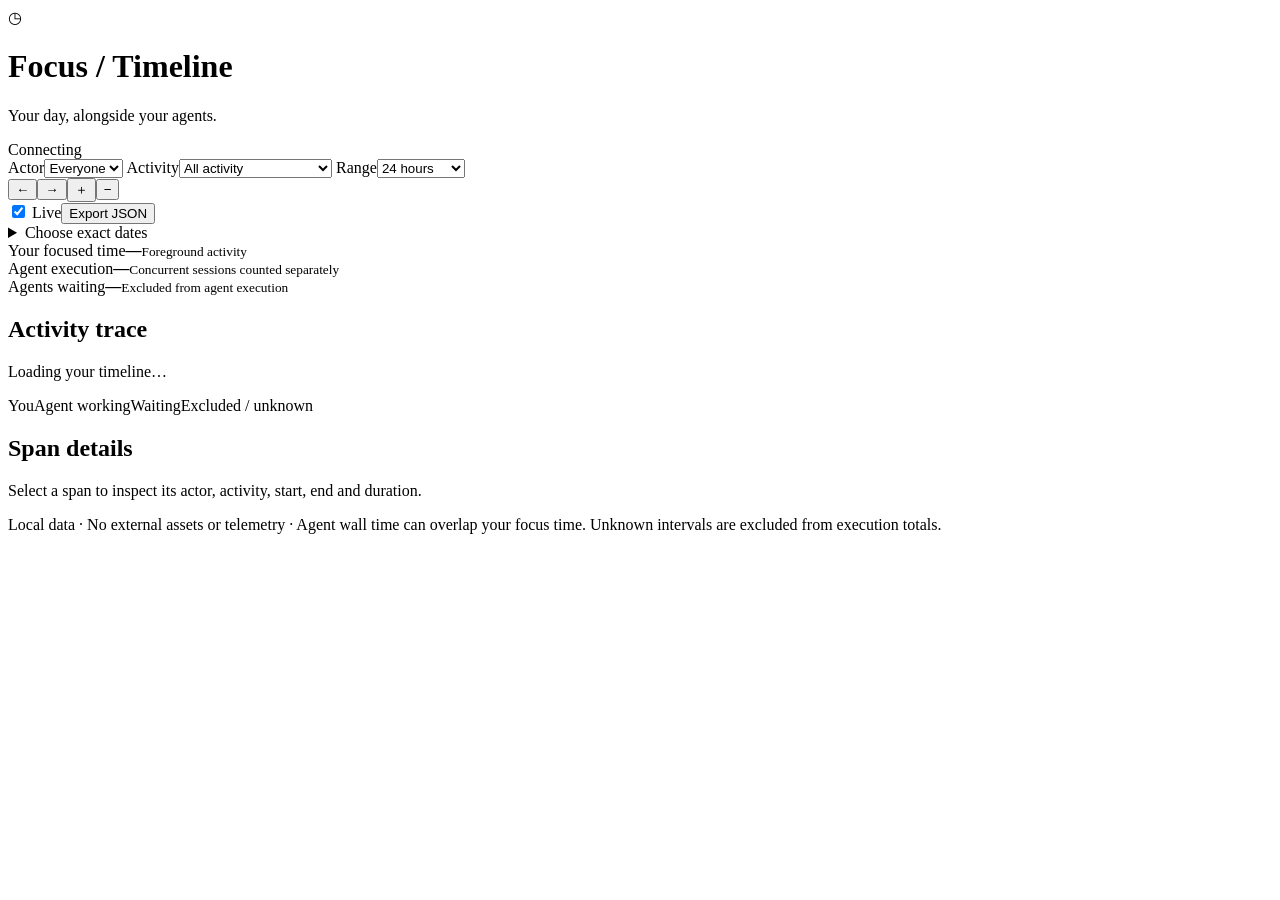
==== poc/timeline-web/index.html @ 128c2ccc "feat: track background agent sessions and add local timeline" ====
<!doctype html>
<html lang="en">
<head><meta charset="utf-8"><meta name="viewport" content="width=device-width,initial-scale=1"><title>Focus · Timeline</title><link rel="stylesheet" href="/style.css"><script src="/app.js" defer></script></head>
<body>
<header><div class="brand"><span class="mark">◷</span><div><h1>Focus <span>/ Timeline</span></h1><p>Your day, alongside your agents.</p></div></div><div class="connection"><span id="dot"></span><span id="connection" role="status">Connecting</span></div></header>
<main>
<section class="toolbar" aria-label="Timeline controls">
<label>Actor<select id="agent"><option value="">Everyone</option><option value="human">You</option><option>claude</option><option>pi</option><option>kiro-cli</option></select></label>
<label>Activity<select id="status"><option value="">All activity</option><option value="working">Agent working</option><option value="waiting">Waiting</option><option value="tracking">Your focus</option><option value="paused">Paused</option><option value="idle">Idle</option><option value="locked">Locked</option><option value="unknown">Unknown / interrupted</option><option value="activity-unavailable">Activity unavailable</option><option value="IPC unavailable">IPC unavailable</option><option value="no focus">No focus</option></select></label>
<label>Range<select id="range"><option value="900000">15 minutes</option><option value="3600000">1 hour</option><option value="21600000">6 hours</option><option value="86400000" selected>24 hours</option></select></label>
<div class="navigation"><button id="previous" aria-label="Previous time range">←</button><button id="next" aria-label="Next time range">→</button><button id="zoom-in" aria-label="Zoom in">＋</button><button id="zoom-out" aria-label="Zoom out">−</button></div>
<label class="live"><input type="checkbox" id="live" checked> Live</label><button id="export">Export JSON</button>
</section>
<details class="custom"><summary>Choose exact dates</summary><form id="dates"><label>From<input id="from" type="datetime-local" required></label><label>To<input id="to" type="datetime-local" required></label><button>Apply range</button></form></details>
<section class="metrics" aria-label="Totals in selected range"><article><span>Your focused time</span><strong id="human-total">—</strong><small>Foreground activity</small></article><article><span>Agent execution</span><strong id="agent-total">—</strong><small>Concurrent sessions counted separately</small></article><article><span>Agents waiting</span><strong id="waiting-total">—</strong><small>Excluded from agent execution</small></article></section>
<section class="panel"><div class="panel-heading"><div><h2>Activity trace</h2><p id="range-label">Loading your timeline…</p></div><div class="legend"><span class="human">You</span><span class="working">Agent working</span><span class="waiting">Waiting</span><span class="unknown">Excluded / unknown</span></div></div><div id="notice" role="status"></div><div id="timeline" aria-label="Activity timeline"></div><div id="empty" hidden><h3>No activity in this range</h3><p>Start the focus tracker with <code>--timeline</code>, or connect an agent using the integration guide.</p><p>Older summary checkpoints have no timeline history.</p></div></section>
<section id="inspector" class="panel inspector" aria-label="Selected span details"><h2>Span details</h2><p>Select a span to inspect its actor, activity, start, end and duration.</p></section>
<footer>Local data · No external assets or telemetry · Agent wall time can overlap your focus time. <span>Unknown intervals are excluded from execution totals.</span></footer>
</main>
</body></html>
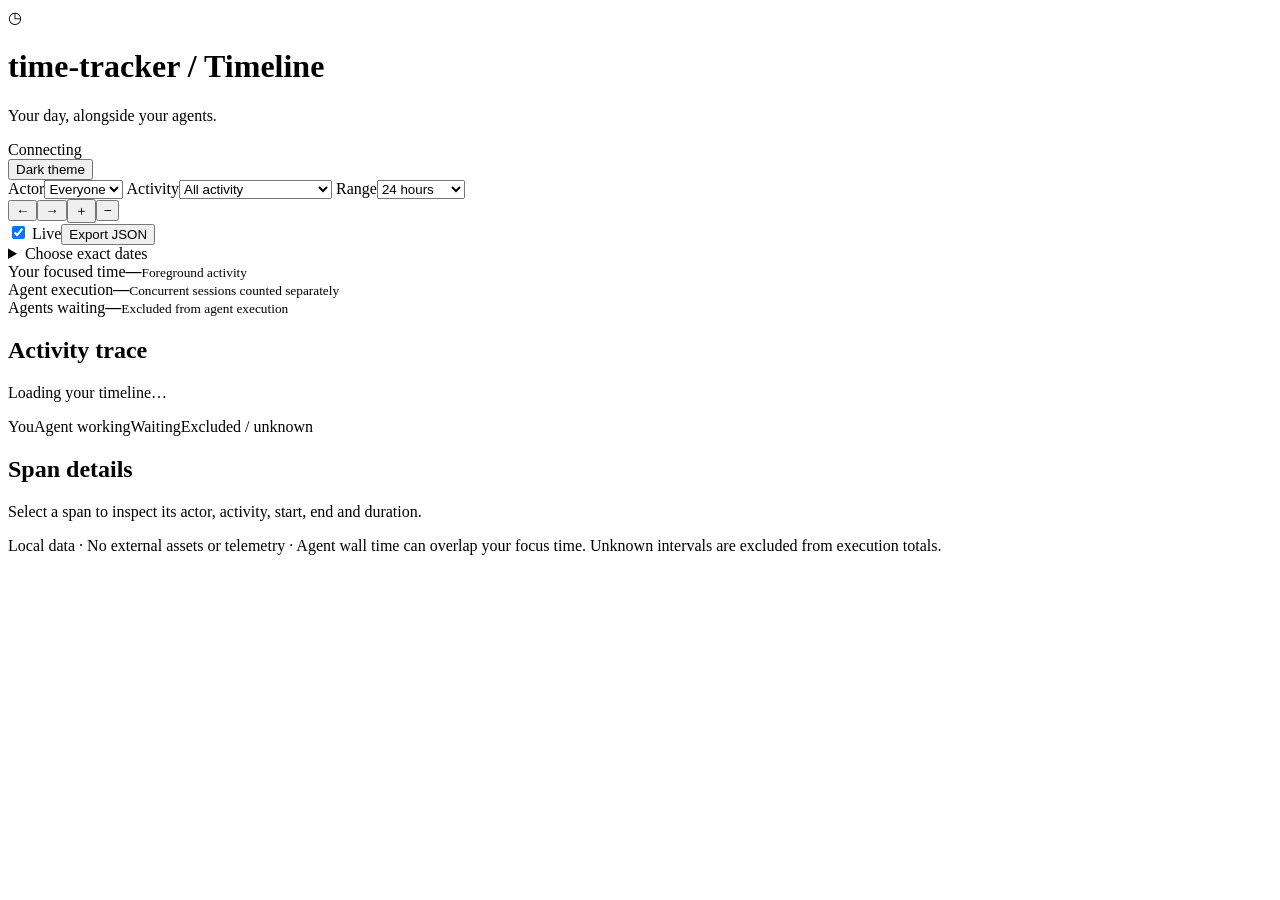
==== commit ba99734b: "feat: match timeline to neutral report light and dark themes" ====
--- a/poc/timeline-web/index.html
+++ b/poc/timeline-web/index.html
@@ -2,7 +2,7 @@
 <html lang="en">
 <head><meta charset="utf-8"><meta name="viewport" content="width=device-width,initial-scale=1"><title>Focus · Timeline</title><link rel="stylesheet" href="/style.css"><script src="/app.js" defer></script></head>
 <body>
-<header><div class="brand"><span class="mark">◷</span><div><h1>Focus <span>/ Timeline</span></h1><p>Your day, alongside your agents.</p></div></div><div class="connection"><span id="dot"></span><span id="connection" role="status">Connecting</span></div></header>
+<header><div class="brand"><span class="mark" aria-hidden="true">◷</span><div><h1>time-tracker <span>/ Timeline</span></h1><p>Your day, alongside your agents.</p></div></div><div class="header-tools"><div class="connection"><span id="dot"></span><span id="connection" role="status">Connecting</span></div><button id="theme-toggle" type="button" aria-pressed="false">Dark theme</button></div></header>
 <main>
 <section class="toolbar" aria-label="Timeline controls">
 <label>Actor<select id="agent"><option value="">Everyone</option><option value="human">You</option><option>claude</option><option>pi</option><option>kiro-cli</option></select></label>
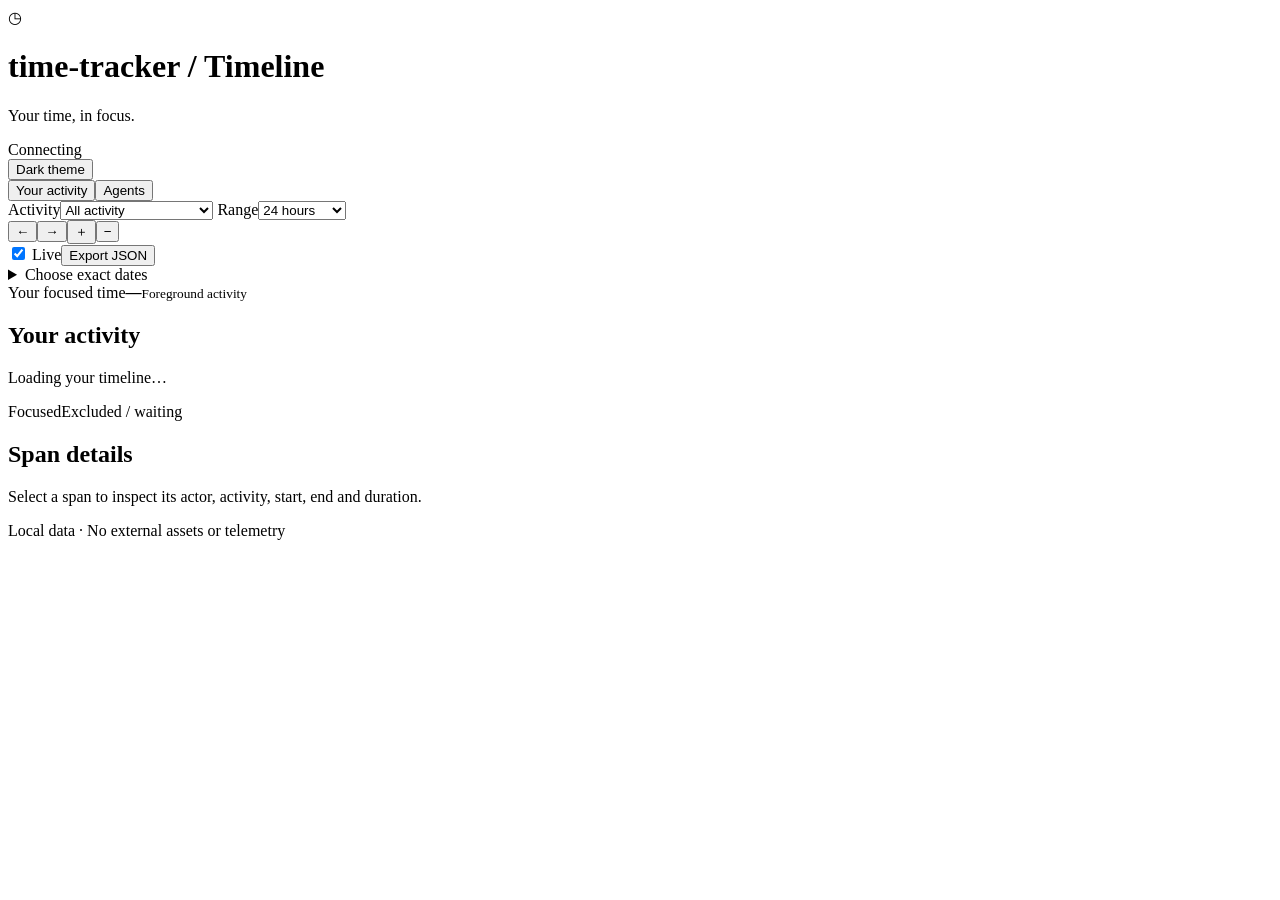
==== commit 91a87f35: "feat: prioritize personal activity with separate monochrome agent view" ====
--- a/poc/timeline-web/index.html
+++ b/poc/timeline-web/index.html
@@ -2,19 +2,20 @@
 <html lang="en">
 <head><meta charset="utf-8"><meta name="viewport" content="width=device-width,initial-scale=1"><title>Focus · Timeline</title><link rel="stylesheet" href="/style.css"><script src="/app.js" defer></script></head>
 <body>
-<header><div class="brand"><span class="mark" aria-hidden="true">◷</span><div><h1>time-tracker <span>/ Timeline</span></h1><p>Your day, alongside your agents.</p></div></div><div class="header-tools"><div class="connection"><span id="dot"></span><span id="connection" role="status">Connecting</span></div><button id="theme-toggle" type="button" aria-pressed="false">Dark theme</button></div></header>
+<header><div class="brand"><span class="mark" aria-hidden="true">◷</span><div><h1>time-tracker <span>/ Timeline</span></h1><p>Your time, in focus.</p></div></div><div class="header-tools"><div class="connection"><span id="dot"></span><span id="connection" role="status">Connecting</span></div><button id="theme-toggle" type="button" aria-pressed="false">Dark theme</button></div></header>
 <main>
+<nav class="view-switch" aria-label="Timeline view"><button id="view-person" type="button" aria-pressed="true">Your activity</button><button id="view-agents" type="button" aria-pressed="false">Agents</button></nav>
 <section class="toolbar" aria-label="Timeline controls">
-<label>Actor<select id="agent"><option value="">Everyone</option><option value="human">You</option><option>claude</option><option>pi</option><option>kiro-cli</option></select></label>
+<label id="agent-filter" hidden>Agent<select id="agent"><option value="agents">All agents</option><option>claude</option><option>pi</option><option>kiro-cli</option></select></label>
 <label>Activity<select id="status"><option value="">All activity</option><option value="working">Agent working</option><option value="waiting">Waiting</option><option value="tracking">Your focus</option><option value="paused">Paused</option><option value="idle">Idle</option><option value="locked">Locked</option><option value="unknown">Unknown / interrupted</option><option value="activity-unavailable">Activity unavailable</option><option value="IPC unavailable">IPC unavailable</option><option value="no focus">No focus</option></select></label>
 <label>Range<select id="range"><option value="900000">15 minutes</option><option value="3600000">1 hour</option><option value="21600000">6 hours</option><option value="86400000" selected>24 hours</option></select></label>
 <div class="navigation"><button id="previous" aria-label="Previous time range">←</button><button id="next" aria-label="Next time range">→</button><button id="zoom-in" aria-label="Zoom in">＋</button><button id="zoom-out" aria-label="Zoom out">−</button></div>
 <label class="live"><input type="checkbox" id="live" checked> Live</label><button id="export">Export JSON</button>
 </section>
 <details class="custom"><summary>Choose exact dates</summary><form id="dates"><label>From<input id="from" type="datetime-local" required></label><label>To<input id="to" type="datetime-local" required></label><button>Apply range</button></form></details>
-<section class="metrics" aria-label="Totals in selected range"><article><span>Your focused time</span><strong id="human-total">—</strong><small>Foreground activity</small></article><article><span>Agent execution</span><strong id="agent-total">—</strong><small>Concurrent sessions counted separately</small></article><article><span>Agents waiting</span><strong id="waiting-total">—</strong><small>Excluded from agent execution</small></article></section>
-<section class="panel"><div class="panel-heading"><div><h2>Activity trace</h2><p id="range-label">Loading your timeline…</p></div><div class="legend"><span class="human">You</span><span class="working">Agent working</span><span class="waiting">Waiting</span><span class="unknown">Excluded / unknown</span></div></div><div id="notice" role="status"></div><div id="timeline" aria-label="Activity timeline"></div><div id="empty" hidden><h3>No activity in this range</h3><p>Start the focus tracker with <code>--timeline</code>, or connect an agent using the integration guide.</p><p>Older summary checkpoints have no timeline history.</p></div></section>
+<section class="metrics" aria-label="Totals in selected range"><article id="human-metric"><span>Your focused time</span><strong id="human-total">—</strong><small>Foreground activity</small></article><article id="agent-metric" hidden><span>Agent execution</span><strong id="agent-total">—</strong><small>Concurrent sessions counted separately</small></article><article id="waiting-metric" hidden><span>Agents waiting</span><strong id="waiting-total">—</strong><small>Excluded from execution</small></article></section>
+<section class="panel"><div class="panel-heading"><div><h2 id="trace-title">Your activity</h2><p id="range-label">Loading your timeline…</p></div><div class="legend"><span id="legend-active" class="active">Focused</span><span class="excluded">Excluded / waiting</span></div></div><div id="notice" role="status"></div><div id="timeline" aria-label="Activity timeline"></div><div id="empty" hidden><h3 id="empty-title">No personal activity in this range</h3><p id="empty-help">Start the focus tracker with <code>--timeline</code> to record your activity.</p><p>Older summary checkpoints have no timeline history.</p></div></section>
 <section id="inspector" class="panel inspector" aria-label="Selected span details"><h2>Span details</h2><p>Select a span to inspect its actor, activity, start, end and duration.</p></section>
-<footer>Local data · No external assets or telemetry · Agent wall time can overlap your focus time. <span>Unknown intervals are excluded from execution totals.</span></footer>
+<footer>Local data · No external assets or telemetry <span id="agent-note" hidden>Concurrent agent wall time is separate from your focused time. Unknown intervals are excluded.</span></footer>
 </main>
 </body></html>
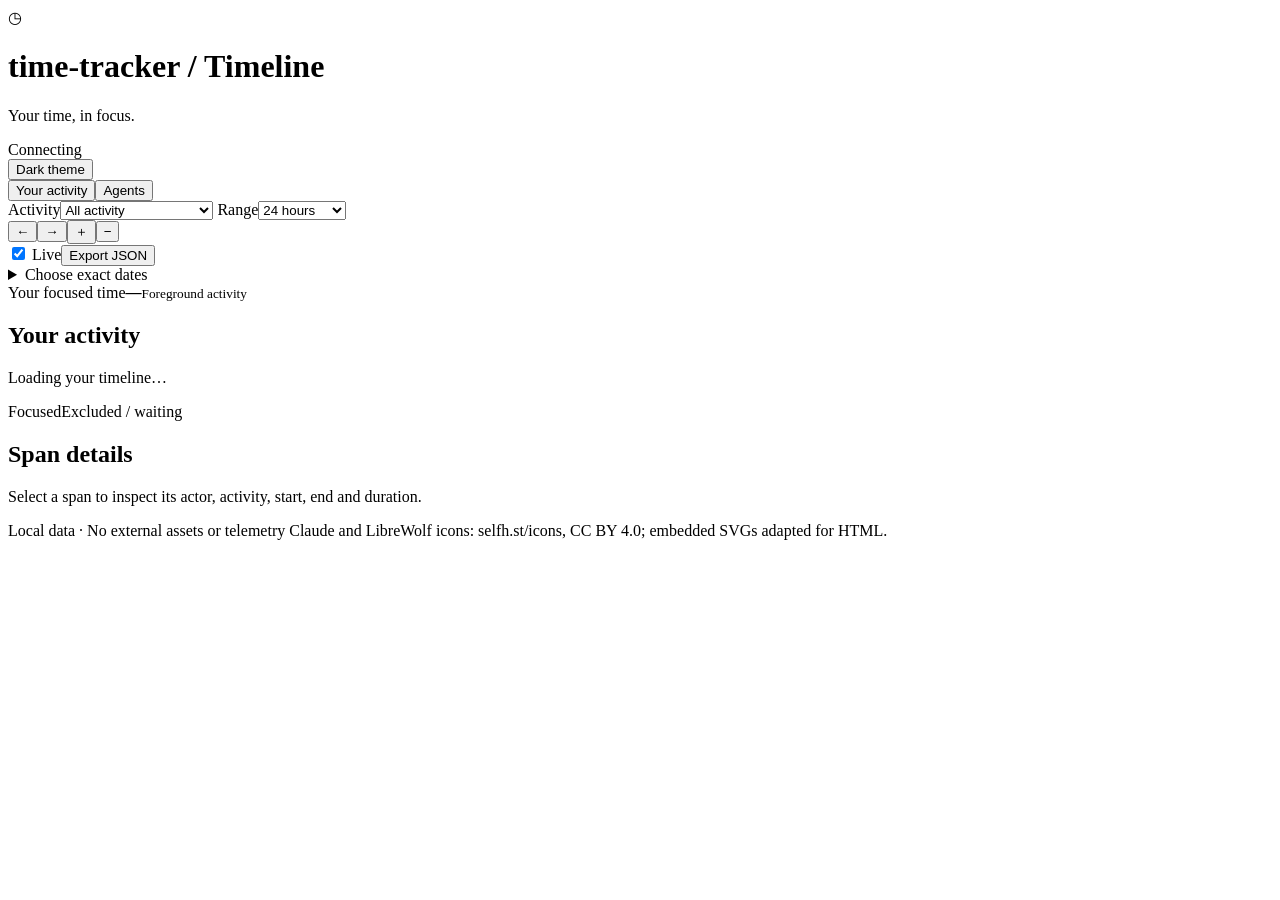
==== commit 71bcd9d0: "feat: reuse theme branch process icons in timeline views" ====
--- a/poc/timeline-web/index.html
+++ b/poc/timeline-web/index.html
@@ -16,6 +16,6 @@
 <section class="metrics" aria-label="Totals in selected range"><article id="human-metric"><span>Your focused time</span><strong id="human-total">—</strong><small>Foreground activity</small></article><article id="agent-metric" hidden><span>Agent execution</span><strong id="agent-total">—</strong><small>Concurrent sessions counted separately</small></article><article id="waiting-metric" hidden><span>Agents waiting</span><strong id="waiting-total">—</strong><small>Excluded from execution</small></article></section>
 <section class="panel"><div class="panel-heading"><div><h2 id="trace-title">Your activity</h2><p id="range-label">Loading your timeline…</p></div><div class="legend"><span id="legend-active" class="active">Focused</span><span class="excluded">Excluded / waiting</span></div></div><div id="notice" role="status"></div><div id="timeline" aria-label="Activity timeline"></div><div id="empty" hidden><h3 id="empty-title">No personal activity in this range</h3><p id="empty-help">Start the focus tracker with <code>--timeline</code> to record your activity.</p><p>Older summary checkpoints have no timeline history.</p></div></section>
 <section id="inspector" class="panel inspector" aria-label="Selected span details"><h2>Span details</h2><p>Select a span to inspect its actor, activity, start, end and duration.</p></section>
-<footer>Local data · No external assets or telemetry <span id="agent-note" hidden>Concurrent agent wall time is separate from your focused time. Unknown intervals are excluded.</span></footer>
+<footer>Local data · No external assets or telemetry <span id="agent-note" hidden>Concurrent agent wall time is separate from your focused time. Unknown intervals are excluded.</span><span>Claude and LibreWolf icons: selfh.st/icons, CC BY 4.0; embedded SVGs adapted for HTML.</span></footer>
 </main>
 </body></html>
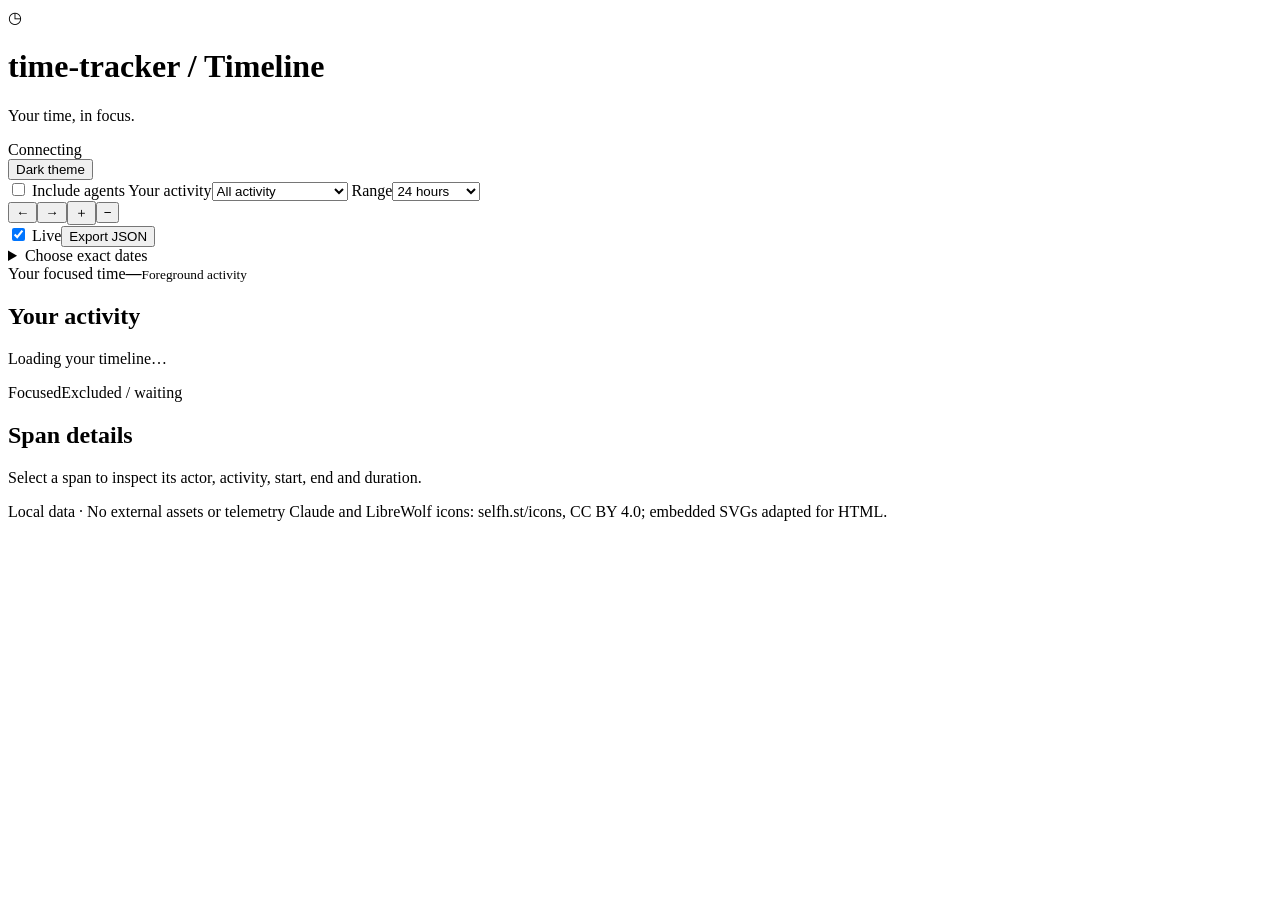
==== commit 08dea7e1: "feat: optionally include agents alongside personal focus" ====
--- a/poc/timeline-web/index.html
+++ b/poc/timeline-web/index.html
@@ -4,10 +4,11 @@
 <body>
 <header><div class="brand"><span class="mark" aria-hidden="true">◷</span><div><h1>time-tracker <span>/ Timeline</span></h1><p>Your time, in focus.</p></div></div><div class="header-tools"><div class="connection"><span id="dot"></span><span id="connection" role="status">Connecting</span></div><button id="theme-toggle" type="button" aria-pressed="false">Dark theme</button></div></header>
 <main>
-<nav class="view-switch" aria-label="Timeline view"><button id="view-person" type="button" aria-pressed="true">Your activity</button><button id="view-agents" type="button" aria-pressed="false">Agents</button></nav>
+
 <section class="toolbar" aria-label="Timeline controls">
+<label class="include-agents"><input id="include-agents" type="checkbox"> Include agents</label>
 <label id="agent-filter" hidden>Agent<select id="agent"><option value="agents">All agents</option><option>claude</option><option>pi</option><option>kiro-cli</option></select></label>
-<label>Activity<select id="status"><option value="">All activity</option><option value="working">Agent working</option><option value="waiting">Waiting</option><option value="tracking">Your focus</option><option value="paused">Paused</option><option value="idle">Idle</option><option value="locked">Locked</option><option value="unknown">Unknown / interrupted</option><option value="activity-unavailable">Activity unavailable</option><option value="IPC unavailable">IPC unavailable</option><option value="no focus">No focus</option></select></label>
+<label>Your activity<select id="status"><option value="">All activity</option><option value="tracking">Focused</option><option value="paused">Paused</option><option value="idle">Idle</option><option value="locked">Locked</option><option value="waiting">Waiting</option><option value="activity-unavailable">Activity unavailable</option><option value="IPC unavailable">IPC unavailable</option><option value="no focus">No focus</option></select></label>
 <label>Range<select id="range"><option value="900000">15 minutes</option><option value="3600000">1 hour</option><option value="21600000">6 hours</option><option value="86400000" selected>24 hours</option></select></label>
 <div class="navigation"><button id="previous" aria-label="Previous time range">←</button><button id="next" aria-label="Next time range">→</button><button id="zoom-in" aria-label="Zoom in">＋</button><button id="zoom-out" aria-label="Zoom out">−</button></div>
 <label class="live"><input type="checkbox" id="live" checked> Live</label><button id="export">Export JSON</button>
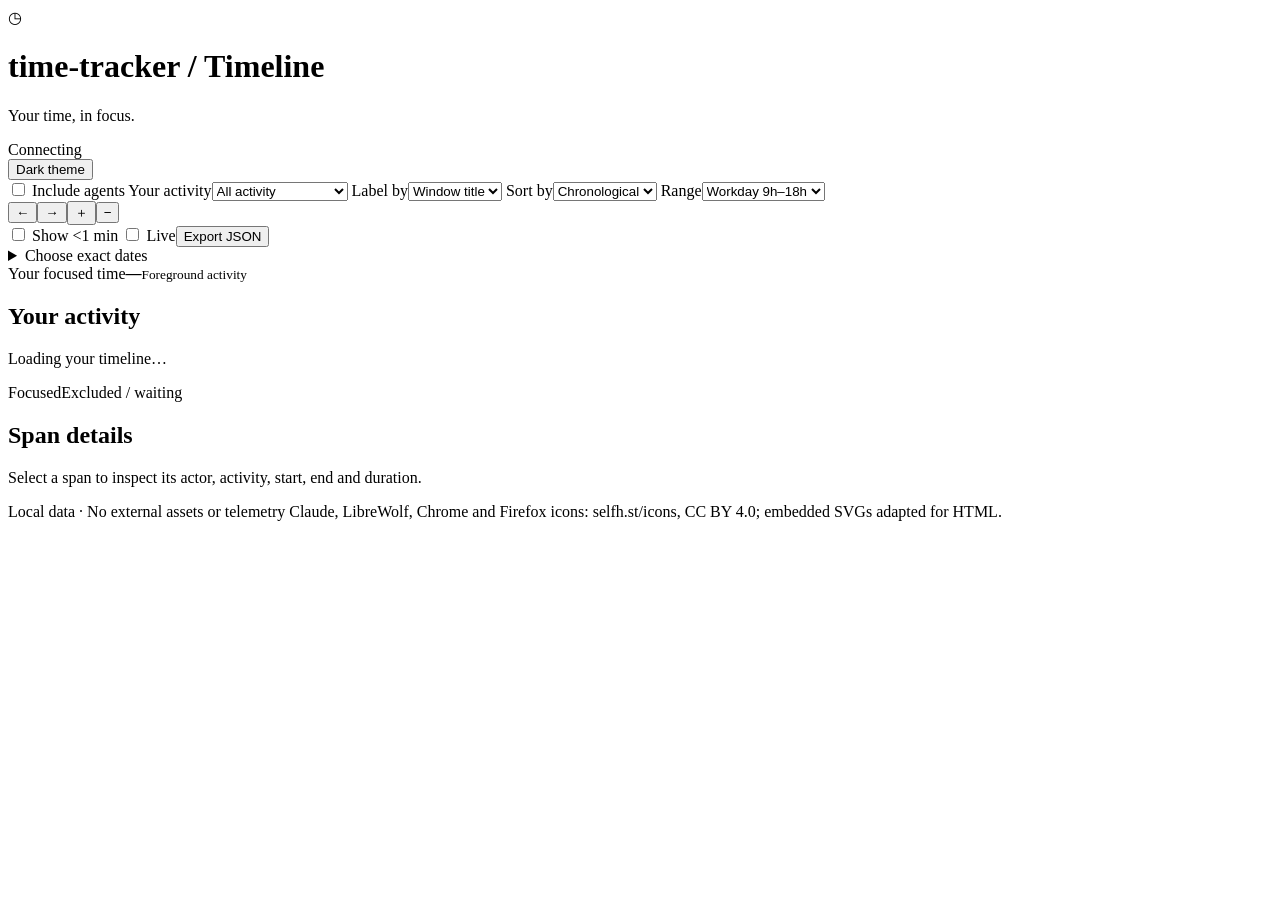
==== commit 1e14a79b: "feat: show session titles and process icons in the timeline Co-Authored-By: Claude Sonnet 5.5 <norep" ====
--- a/poc/timeline-web/index.html
+++ b/poc/timeline-web/index.html
@@ -9,14 +9,16 @@
 <label class="include-agents"><input id="include-agents" type="checkbox"> Include agents</label>
 <label id="agent-filter" hidden>Agent<select id="agent"><option value="agents">All agents</option><option>claude</option><option>pi</option><option>kiro-cli</option></select></label>
 <label>Your activity<select id="status"><option value="">All activity</option><option value="tracking">Focused</option><option value="paused">Paused</option><option value="idle">Idle</option><option value="locked">Locked</option><option value="waiting">Waiting</option><option value="activity-unavailable">Activity unavailable</option><option value="IPC unavailable">IPC unavailable</option><option value="no focus">No focus</option></select></label>
-<label>Range<select id="range"><option value="900000">15 minutes</option><option value="3600000">1 hour</option><option value="21600000">6 hours</option><option value="86400000" selected>24 hours</option></select></label>
+<label>Label by<select id="label-by"><option value="title">Window title</option><option value="app">Application</option></select></label>
+<label>Sort by<select id="sort-by"><option value="chronological">Chronological</option><option value="total">Total time</option></select></label>
+<label>Range<select id="range"><option value="workday" selected>Workday 9h–18h</option><option value="900000">15 minutes</option><option value="3600000">1 hour</option><option value="21600000">6 hours</option><option value="86400000">24 hours</option></select></label>
 <div class="navigation"><button id="previous" aria-label="Previous time range">←</button><button id="next" aria-label="Next time range">→</button><button id="zoom-in" aria-label="Zoom in">＋</button><button id="zoom-out" aria-label="Zoom out">−</button></div>
-<label class="live"><input type="checkbox" id="live" checked> Live</label><button id="export">Export JSON</button>
+<label class="live"><input type="checkbox" id="show-short"> Show &lt;1 min</label> <label class="live"><input type="checkbox" id="live"> Live</label><button id="export">Export JSON</button>
 </section>
 <details class="custom"><summary>Choose exact dates</summary><form id="dates"><label>From<input id="from" type="datetime-local" required></label><label>To<input id="to" type="datetime-local" required></label><button>Apply range</button></form></details>
 <section class="metrics" aria-label="Totals in selected range"><article id="human-metric"><span>Your focused time</span><strong id="human-total">—</strong><small>Foreground activity</small></article><article id="agent-metric" hidden><span>Agent execution</span><strong id="agent-total">—</strong><small>Concurrent sessions counted separately</small></article><article id="waiting-metric" hidden><span>Agents waiting</span><strong id="waiting-total">—</strong><small>Excluded from execution</small></article></section>
 <section class="panel"><div class="panel-heading"><div><h2 id="trace-title">Your activity</h2><p id="range-label">Loading your timeline…</p></div><div class="legend"><span id="legend-active" class="active">Focused</span><span class="excluded">Excluded / waiting</span></div></div><div id="notice" role="status"></div><div id="timeline" aria-label="Activity timeline"></div><div id="empty" hidden><h3 id="empty-title">No personal activity in this range</h3><p id="empty-help">Start the focus tracker with <code>--timeline</code> to record your activity.</p><p>Older summary checkpoints have no timeline history.</p></div></section>
 <section id="inspector" class="panel inspector" aria-label="Selected span details"><h2>Span details</h2><p>Select a span to inspect its actor, activity, start, end and duration.</p></section>
-<footer>Local data · No external assets or telemetry <span id="agent-note" hidden>Concurrent agent wall time is separate from your focused time. Unknown intervals are excluded.</span><span>Claude and LibreWolf icons: selfh.st/icons, CC BY 4.0; embedded SVGs adapted for HTML.</span></footer>
+<footer>Local data · No external assets or telemetry <span id="agent-note" hidden>Concurrent agent wall time is separate from your focused time. Unknown intervals are excluded.</span><span>Claude, LibreWolf, Chrome and Firefox icons: selfh.st/icons, CC BY 4.0; embedded SVGs adapted for HTML.</span></footer>
 </main>
 </body></html>
